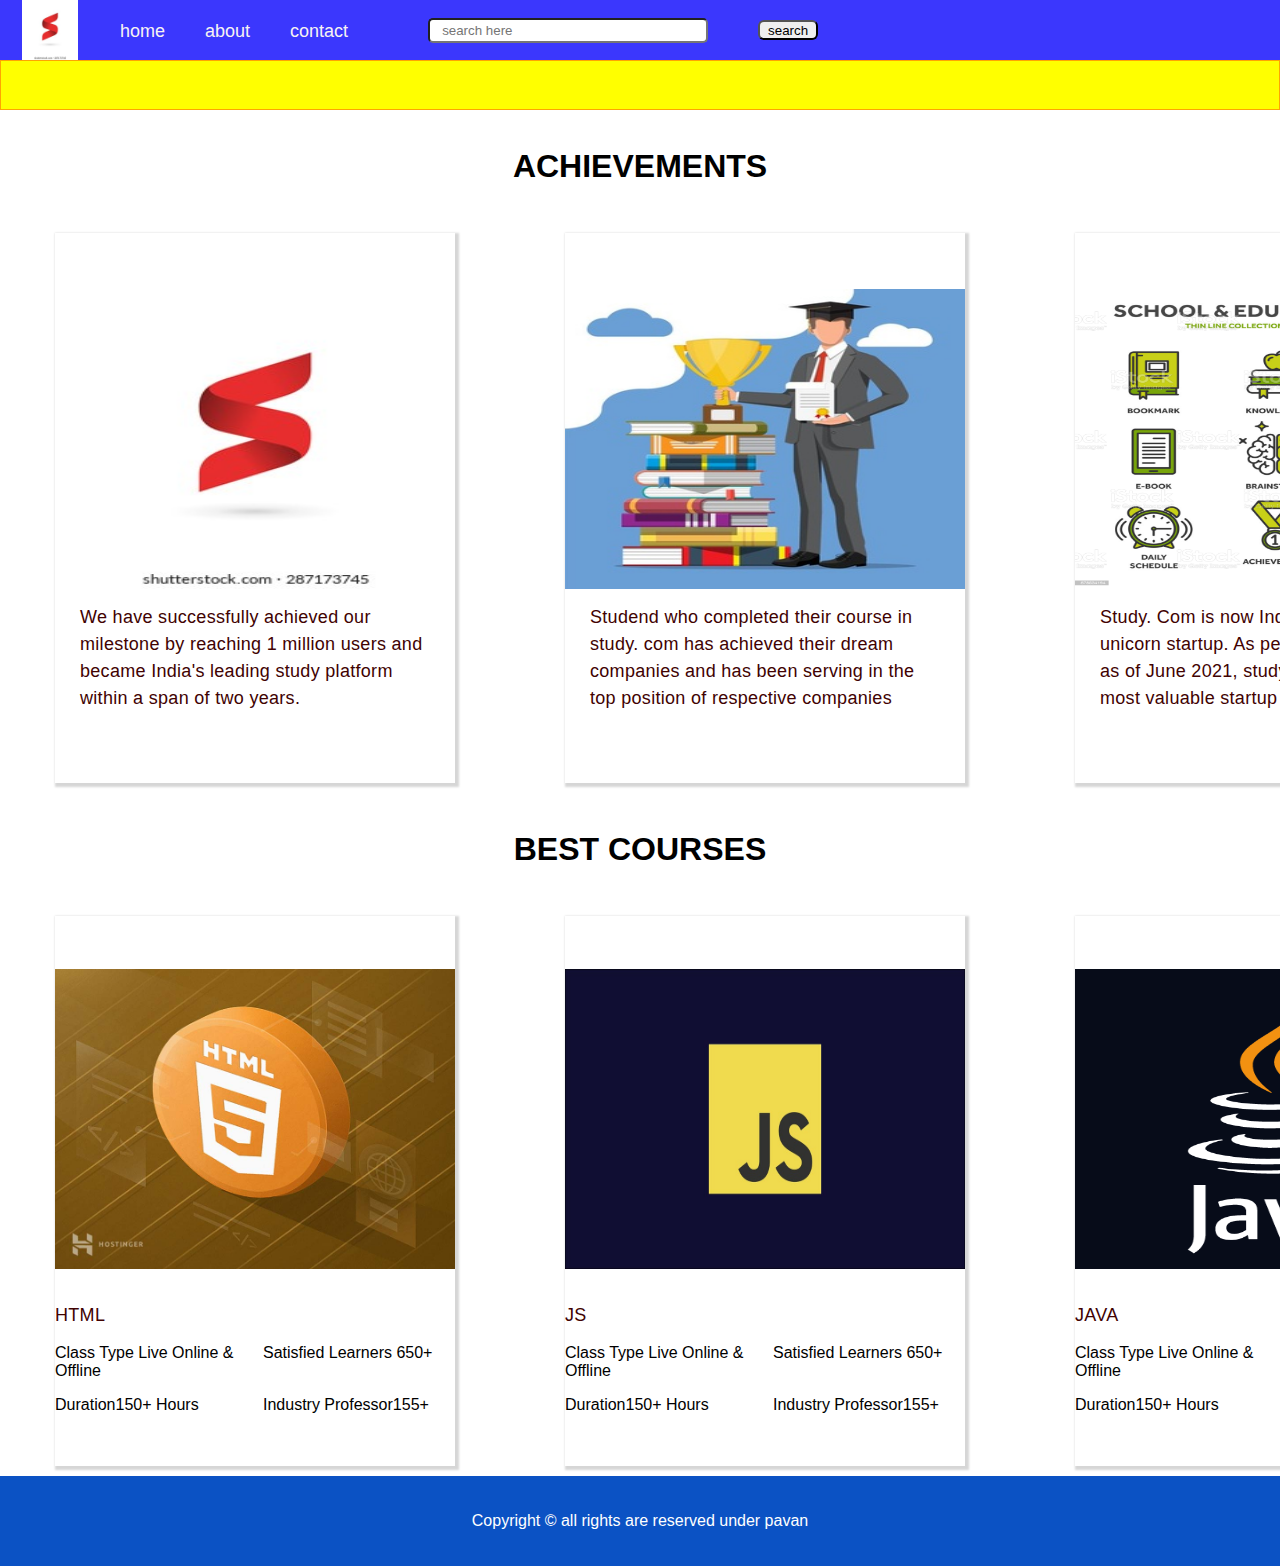
==== Index.html @ fa4bc7ef "Add files via upload" ====
<!DOCTYPE html>
<html lang="en">
<head>
    <meta charset="UTF-8">
    <meta http-equiv="X-UA-Compatible" content="IE=edge">
    <meta name="viewport" content="width=device-width, initial-scale=1.0">
    <link rel="stylesheet" href="Index.css">
    <link rel="stylesheet" href="utils.css">
    <title>Index</title>
    <link rel="shortcut icon" href="Logo.jpg" type="image">
</head>
<body>
    <div class="continer-head">
    <header>
        <nav>
            <div class="logo">
                <img src="Logo.jpg" alt="" width="100px">
            </div>
            <ul>
                
                <li class="active"><a href="Home.html">home</a></li>
                <li class="active" ><a href="about.html">about</a></li>
                <li class="active"><a href="contact.html">contact</a></li>
            </ul>
            <div class="search">
                <input type="text" placeholder="search here">
                <button class="btn">search</button>
                
            </div>
         <div class="login">
                <button class="btn2" id="bt1" onclick="window.location.href='login.html'">login</button>

            </div> 
        </nav>
    </header>
    </div>
    
    <div class="scroll-right">
        <p>Welcome to Study learning    &nbsp; &nbsp; &nbsp; &nbsp; &nbsp; &nbsp; &nbsp; &nbsp; &nbsp; &nbsp; &nbsp; &nbsp; &nbsp; &nbsp; &nbsp;   Welcome to Study learning &nbsp; &nbsp; &nbsp; &nbsp; &nbsp; &nbsp; &nbsp; &nbsp; &nbsp; &nbsp; &nbsp; &nbsp; &nbsp; &nbsp; &nbsp;   Welcome to Study learning &nbsp; &nbsp; &nbsp; &nbsp; &nbsp; &nbsp; &nbsp; &nbsp; &nbsp; &nbsp; &nbsp; &nbsp; &nbsp; &nbsp; &nbsp;   Welcome to Study.com &nbsp; &nbsp; &nbsp;  </p>
        </div>
        <br>


<div class="achivements">
    <div class="heading">
        <h1>ACHIEVEMENTS</H1>
    </div>
<br>
    <div class="cards">
        
        <div class="card-item">
            <img src="Logo.jpg" alt="" width="400px"  height="300">
                <div class="lines">
                    <h2>We have successfully achieved our milestone by reaching 1 million users and became India's leading study platform within a span of two years.</h2>
                        
                </div>
        </div>
        <div class="card-item">
            <img src="a2.jpg" alt="" width="400px" height="300">
                <div class="lines">
                    <h2>Studend who completed their  course in study. com has achieved their dream companies and has been serving in the top position of respective companies</h2>
                       
                 </div>
        </div>
        <div class="card-item">
            <img src="a1jpg.jpg" alt="" width="400px"  height="300">
                <div class="lines">
                        <h2>Study. Com is now India's most valuable unicorn startup. As per CB Insights data, as of June 2021, study. Com is the 11th most valuable startup in the worlds</h2>
                       
                        
                </div>
        </div>

    </div>
    
</div>
<br>
<div class="achivements">
    <div class="heading">
        <h1>BEST COURSES</H1>
    </div>
<br>
    <div class="cards">
        
        <div class="card-item">
            <img src="html-1.jpg" alt="" width="400px"  height="300"><br>
            <div class="ExploreCoursesSection_data__1u_tv">
                <h2>HTML</h2>
                
                <div class="ExploreCoursesSection_data_description_a6jsQ">
                <div>
                <span>Class Type</span>
                <span>Live Online &amp; Offline</span>
                </div>
                <div>
                <span>Satisfied Learners</span>
                <span>650+</span></div>
                <div><span>Duration</span><span>150+ Hours</span></div>
                
                <div><span>Industry Professor</span><span>155+</span></div>
                </div>
                </div>  
                   
                        
            
        </div>
        <div class="card-item">
            <img src="js.jpg" alt="" width="400px" height="300"><br>
            <div class="ExploreCoursesSection_data__1u_tv">
                <h2>JS</h2>
                
                <div class="ExploreCoursesSection_data_description_a6jsQ">
                <div>
                <span>Class Type</span>
                <span>Live Online &amp; Offline</span>
                </div>
                <div>
                <span>Satisfied Learners</span>
                <span>650+</span></div>
                <div><span>Duration</span><span>150+ Hours</span></div>
                
                <div><span>Industry Professor</span><span>155+</span></div>
                </div>
                </div>
        </div>
        <div class="card-item">
            <img src="java.png" alt="" width="400px"  height="300"><br>
            <div class="ExploreCoursesSection_data__1u_tv">
                <h2>JAVA</h2>
                
                <div class="ExploreCoursesSection_data_description_a6jsQ">
                <div>
                <span>Class Type</span>
                <span>Live Online &amp; Offline</span>
                </div>
                <div>
                <span>Satisfied Learners</span>
                <span>650+</span></div>
                <div><span>Duration</span><span>150+ Hours</span></div>
                
                <div><span>Industry Professor</span><span>155+</span></div>
                </div>
                </div>
        </div>

    </div>
    
</div>

</div>


<footer class="flex-all-center">
    <p>Copyright &copy all rights are reserved under pavan</p>
</footer>




    
</body>
</html>
---- Index.css ----
*{
    box-sizing: border-box;
        padding: 0;
        margin: 0;
        color: black;
    }
    
    header{
        background-color: #3b37fd;
       
        
    }
    .container{
     min-height: calc(100vh - 10vh - 58px);
    }
    .heading{
    text-align: center;
    padding : 20px 20px 20px 20px;
    
    }
    .card{
        max-width: 91vw;
        margin: 20px 40px ;
    }
    .cards{
        display: flex;
        
    }
    .card-item {
        box-shadow: 2px 2px 2px 2px rgba(0,0,0,.16);
        height: 550px;
        width: 500px;
        display: inline-flex;
        justify-content: center;
        flex-direction: column;
        margin: 10px 55px;
        
    }
    
    .lines {
         display: flex;
         justify-content: center;
        background-color: white;
        padding-left: 25px;
        padding-right: 25px;
    }
    
    div{
    display: block;
    }
    .container-head{
        position: -webkit-sticky;
        position: sticky;
    }
    nav{
        display: flex;
        
    }
    nav ul{
        height: 58px;
        display: flex;
        justify-content: flex-start;
        align-items: center;
    
    }
    nav ul li{
        list-style: none;
        /* display:inline-flex; */
        align-items: center;
        padding-top: 5px;
        font-size: large;
    }
    .logo{
        display: flex;
        align-items: center;
    }
    .logo img{
        padding: 0 22px;
    }
    ul li a{
        text-decoration: none;
        padding: 20px 20px;
        color: rgb(247, 243, 243);
         
        
    }
    li a:hover{
        color: rgb(248, 245, 245);
        
    }
    
    .login{
        list-style: none;
        /* display:inline-flex; */
        align-items: center;
        padding-top: 20px;
        padding-left: 650px;
    }
     
    
    .search{
        display: flex;
        align-items: center;
        
    }
    .btn{
        width: 60px;
        height: 20px;
        border-radius: 6px;
        
        cursor: pointer;
        margin-left: 30px;
            
    }
    
    .search input{
    
        width: 280px;
        height: 25px;
        border-radius: 5px;
        margin: 0px 20px 0px 60px;
        padding: 0px 12px;
        color: black;
    }
    * {box-sizing: border-box;}
    body {font-family: Verdana, sans-serif;}
    .mySlides {display: none;}
    img {vertical-align: middle;}
    
   
    
    /* On smaller screens, decrease text size */
    @media only screen and (max-width: 300px) {
    .text {font-size: 20px
       
    }
    }
    h2{
        line-height: 1.5;
        font-size: 18px;
        font-weight: 400;
        letter-spacing: .3px;
        margin: 0 0 30px;
        color: #410202;
        font-family: 'Montserrat', sans-serif;
        margin-block-start: 0.83em;
        margin-block-end: 0.83em;
        margin-inline-start: 0px;
        margin-inline-end: 0px;
        
    }
    .scroll-right {
        height: 50px;	
        overflow: hidden;
        position: relative;
        background: yellow;
        color: orange;
        border: 1px solid orange;
       }
       .scroll-right p {
        position: absolute;
        width: 100%;
        height: 100%;
        margin: 0;
        line-height: 50px;
        text-align: center;
        /* Starting position */
        transform:translateX(100%);
        /* Apply animation to this element */
        animation: scroll-right 15s linear infinite;
       }
       /* Move it (define the animation) */
       @keyframes scroll-right {
        0%   {
        transform: translateX(100%); 		
        }
        100% {
        transform: translateX(-100%); 
        }
       }
    .ExploreCoursesSection_data_description_a6jsQ {
        display: grid;
        grid-template-columns: repeat(2,1fr);
        row-gap: 16px;
        column-gap: 16px;
    }

       footer{
        background-color: #0b52c4;
        height: 10vh;

    }
    footer p{
       color: white;
    }
---- utils.css ----
.flex-all-center{
    display: flex;
    justify-content: center;
    align-items: center;
    color: white;
}
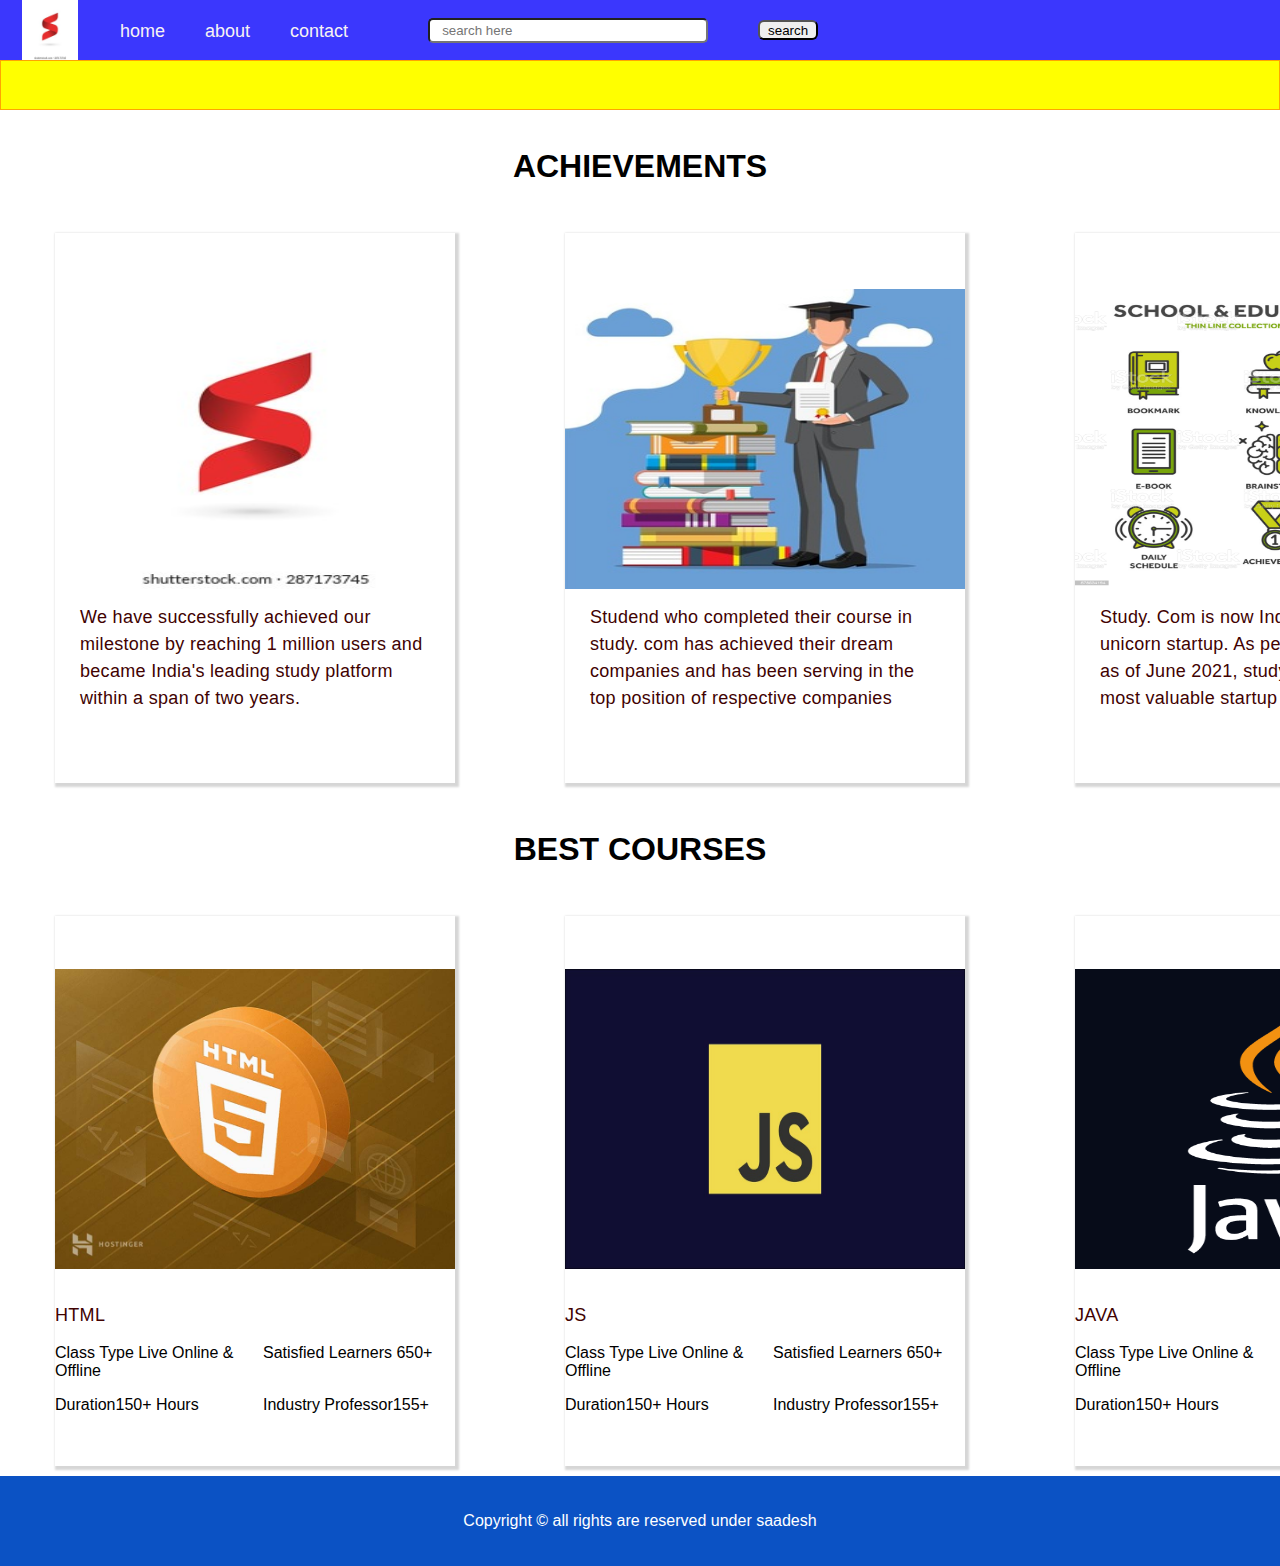
==== commit 78ee7c6b: "Update Index.html" ====
--- a/Index.html
+++ b/Index.html
@@ -151,7 +151,7 @@
 
 
 <footer class="flex-all-center">
-    <p>Copyright &copy all rights are reserved under pavan</p>
+    <p>Copyright &copy all rights are reserved under saadesh</p>
 </footer>
 
 
@@ -159,4 +159,4 @@
 
     
 </body>
-</html>+</html>
